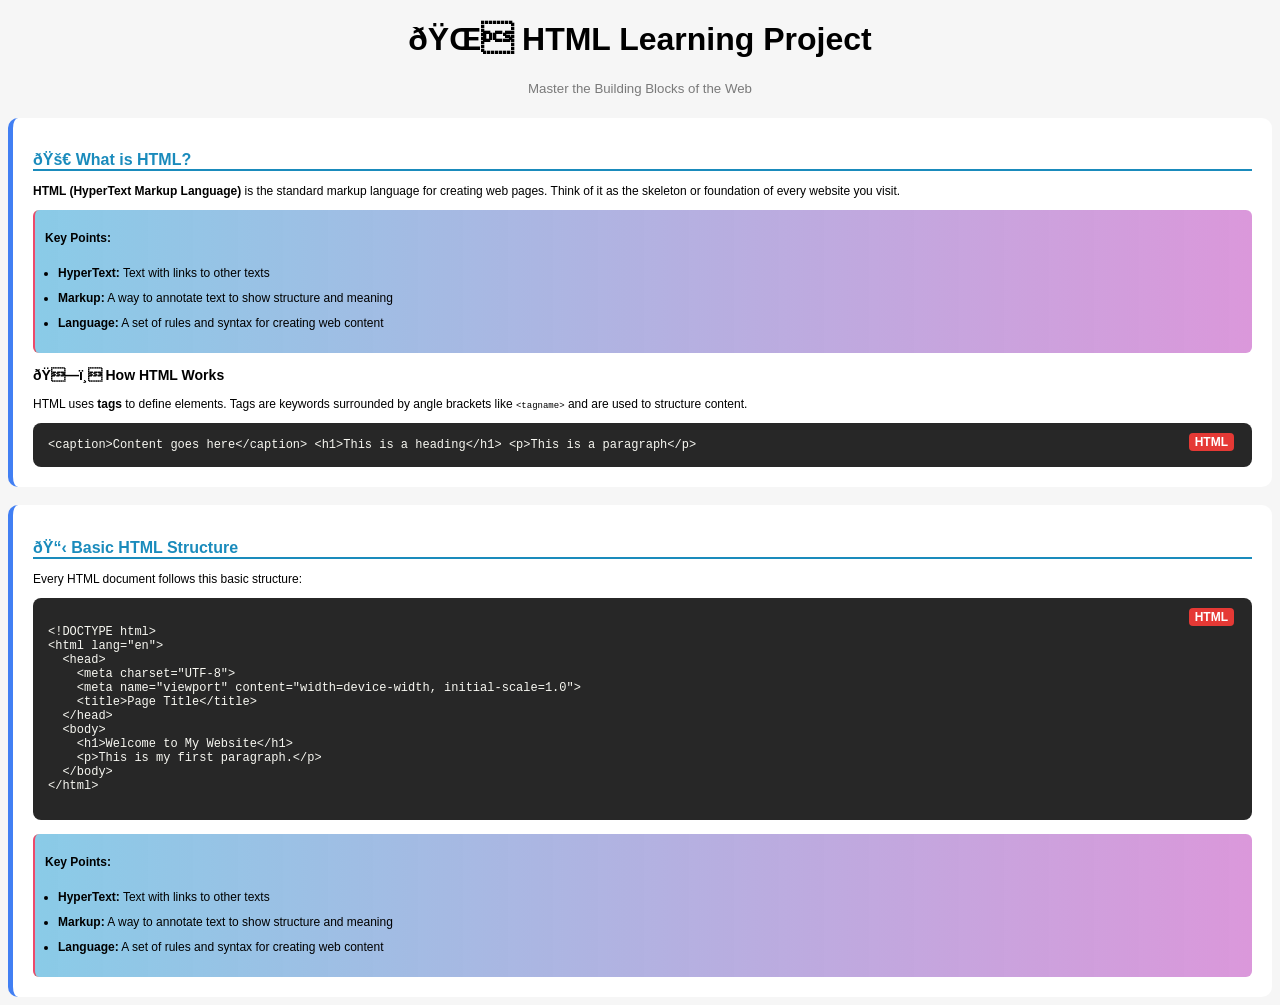
==== index.html @ 0646b712 "belum 100%" ====
<!DOCTYPE html>
<html lang="en">
  <head>
    <title>html-and-css-Rihia10100U</title>
    <link rel="stylesheet" href="style.css" />
    <h1 class="header">🌐 HTML Learning Project</h1>
    <h5 class="subheader">Master the Building Blocks of the Web</h5>
  </head>
  <body>
    <section class="section">
      <h2 class="header2">🚀 What is HTML?</h2>
      <p>
        <strong>HTML (HyperText Markup Language)</strong> is the standard markup
        language for creating web pages. Think of it as the skeleton or
        foundation of every website you visit.
      </p>
      <div class="key-points">
        <h4>Key Points:</h4>
        <ul class="ul">
          <li><strong>HyperText:</strong> Text with links to other texts</li>
          <li>
            <strong>Markup:</strong> A way to annotate text to show structure
            and meaning
          </li>
          <li>
            <strong>Language:</strong> A set of rules and syntax for creating
            web content
          </li>
        </ul>
      </div>
      <h3>🏗️ How HTML Works</h3>
      <p>
        HTML uses <strong>tags</strong> to define elements. Tags are keywords
        surrounded by angle brackets like
        <code class="code">&lt;tagname&gt;</code> and are used to structure
        content.
      </p>
      <div class="code-block">
        <div class="code-label">HTML</div>
        <code
          >&lt;caption&gt;Content goes here&lt;/caption&gt; &lt;h1&gt;This is a
          heading&lt;/h1&gt; &lt;p&gt;This is a paragraph&lt;/p&gt;</code
        >
      </div>
    </section>
    <br />
    <section class="section">
      <h2 class="header2">📋 Basic HTML Structure</h2>
      <p>Every HTML document follows this basic structure:</p>

      <div class="code-block">
        <div class="code-label">HTML</div>
        <pre>
&lt;!DOCTYPE html&gt;
&lt;html lang="en"&gt;
  &lt;head&gt;
    &lt;meta charset="UTF-8"&gt;
    &lt;meta name="viewport" content="width=device-width, initial-scale=1.0"&gt;
    &lt;title&gt;Page Title&lt;/title&gt;
  &lt;/head&gt;
  &lt;body&gt;
    &lt;h1&gt;Welcome to My Website&lt;/h1&gt;
    &lt;p&gt;This is my first paragraph.&lt;/p&gt;
  &lt;/body&gt;
&lt;/html&gt;
</pre
        >
      </div>
      <br />
      <div>
        <div class="key-points">
          <h4>Key Points:</h4>
          <ul class="ul">
            <li><strong>HyperText:</strong> Text with links to other texts</li>
            <li>
              <strong>Markup:</strong> A way to annotate text to show structure
              and meaning
            </li>
            <li>
              <strong>Language:</strong> A set of rules and syntax for creating
              web content
            </li>
          </ul>
        </div>
      </div>
    </section>
  </body>
</html>
---- style.css ----
body {
  background-color: rgba(230, 230, 230, 0.342);
}
.header {
  font-family: Arial;
  text-align: center;
  font-weight: bold;
}
.subheader {
  font-family: Arial;
  text-align: center;
  font-weight: lighter;
  opacity: 0.5;
}
.header2 {
  color: #1a8bbc;
  font-family: Arial;
  font-weight: 800;
  font-size: 16px;
  border-bottom: #1a8bbc 2px solid;
}
.section {
  font-family: Arial;
  font-size: 12px;
  text-align: justify;
  background-color: white;
  border-radius: 10px;
  padding: 20px 20px;
  border-left: 5px solid rgba(6, 87, 239, 0.76);
}
.key-points {
  background: linear-gradient(to right, #1b9ad183, #a602a668);
  padding: 5px 10px;
  border-radius: 6px;
  border-left: 2px solid #fd000083;
}
.ul {
  line-height: 25px;
  text-align: left;
  padding: 0 13px;
}
.code {
  font-size: 9px;
}
.code-block {
  background-color: #272727;
  color: #f8f8f2;
  font-family: monospace;
  padding: 15px;
  border-radius: 8px;
  position: relative;
  overflow-x: auto;
  white-space: nowrap;
}

.code-label {
  position: absolute;
  top: 10px;
  right: 18px;
  background-color: #e53935;
  color: white;
  font-size: 12px;
  padding: 2px 6px;
  border-radius: 4px;
  font-weight: bold;
  font-family: Arial;
}
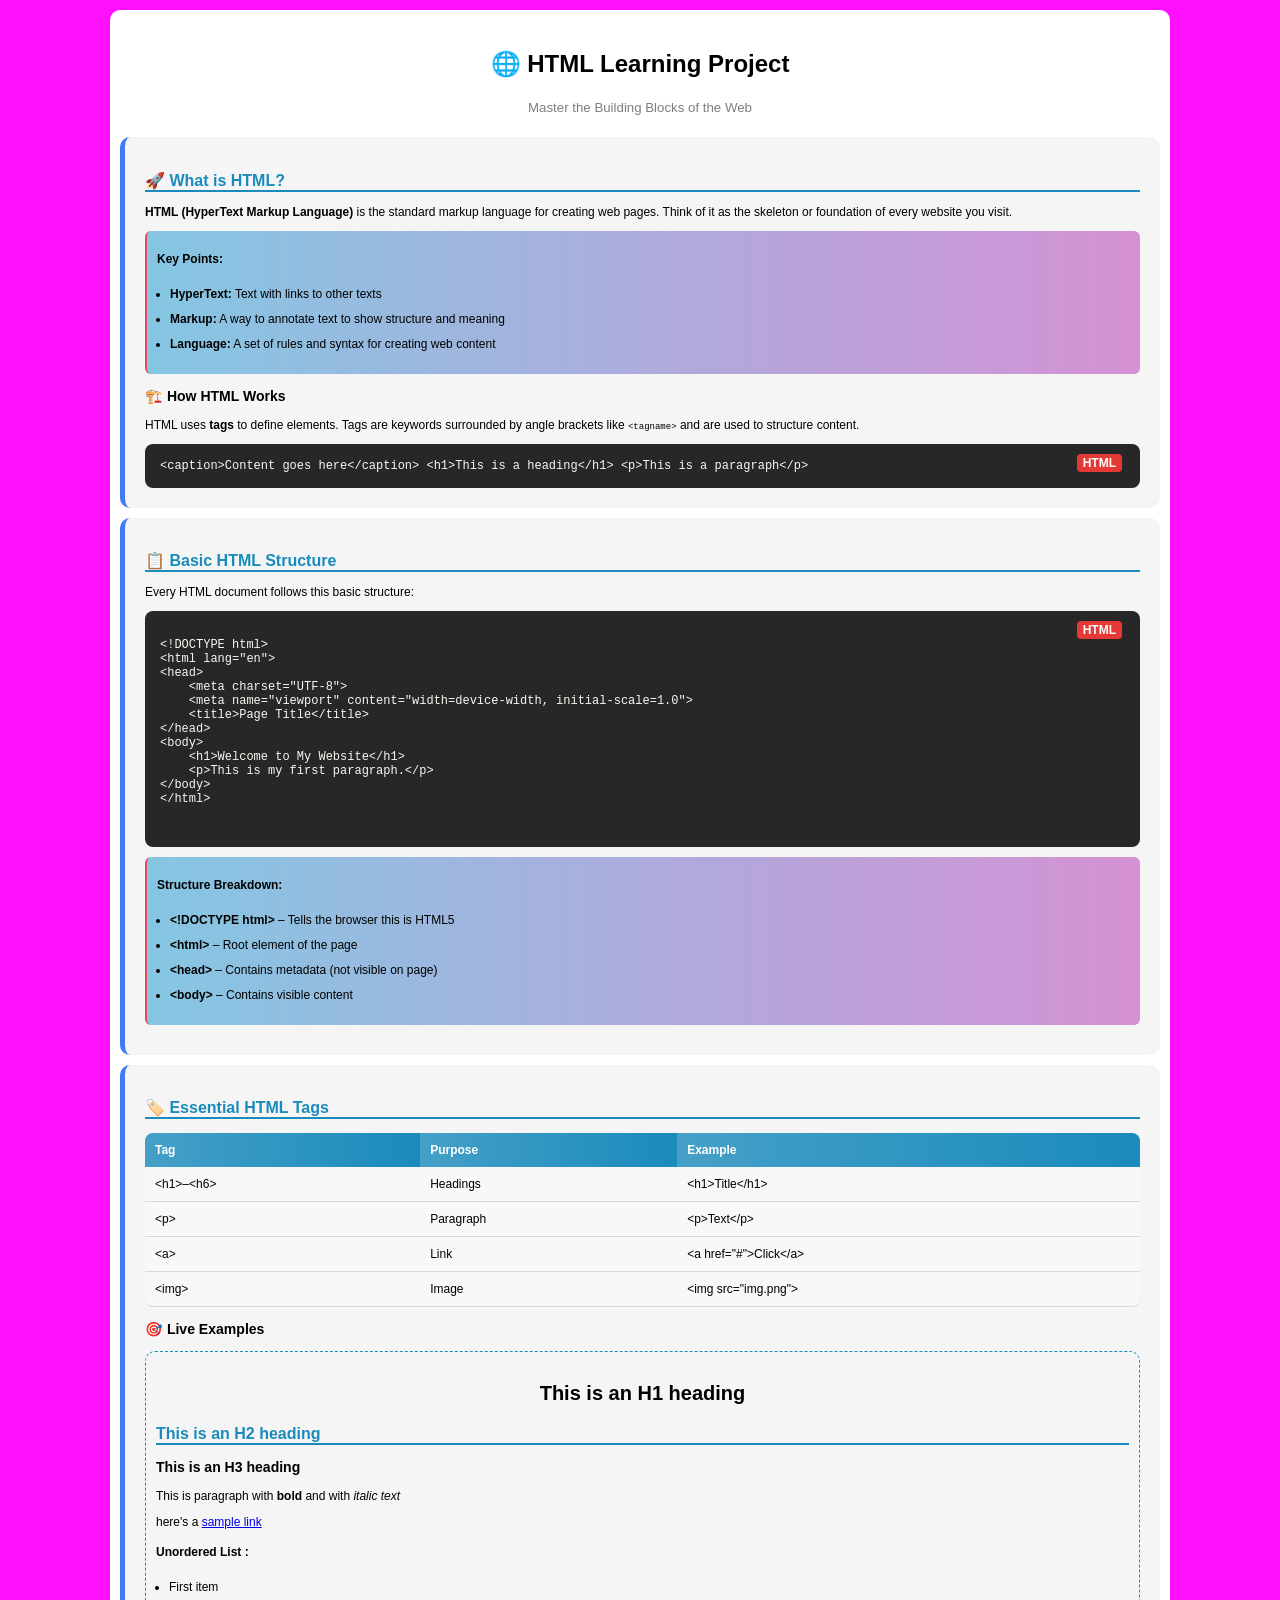
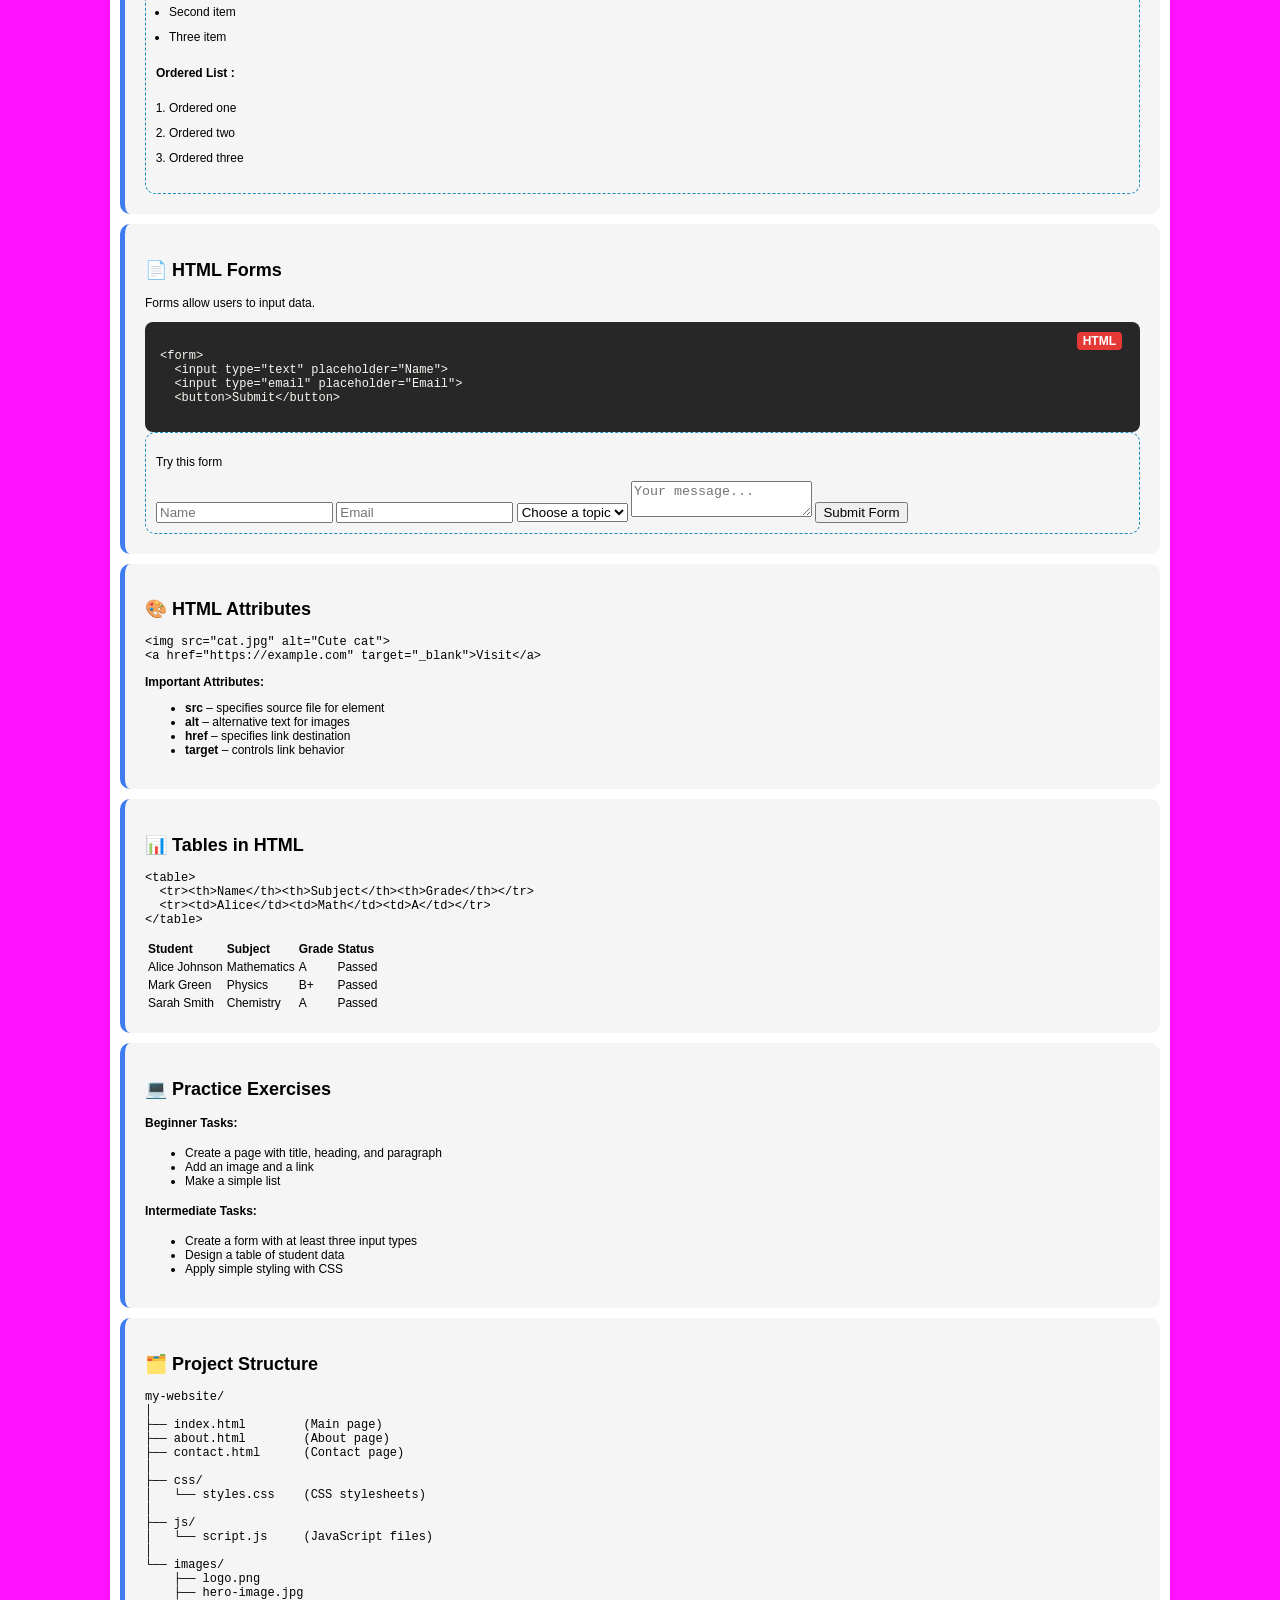
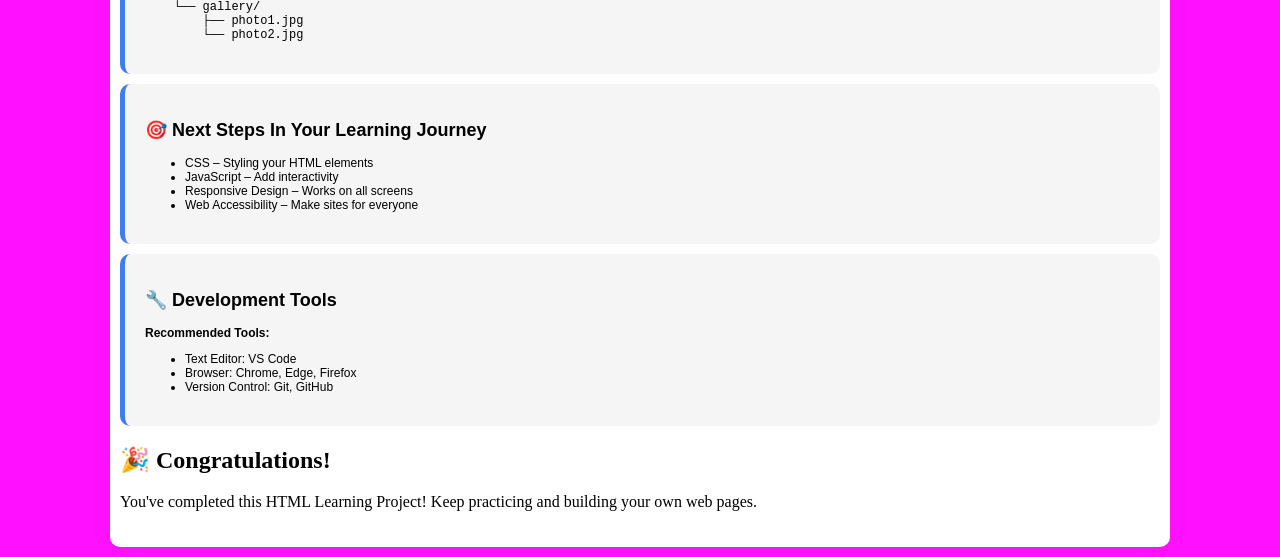
==== commit 71af121b: "penambahan" ====
--- a/index.html
+++ b/index.html
@@ -1,73 +1,25 @@
 <!DOCTYPE html>
 <html lang="en">
   <head>
+    <meta charset="UTF-8" />
+    <meta name="viewport" content="width=device-width, initial-scale=1.0" />
     <title>html-and-css-Rihia10100U</title>
     <link rel="stylesheet" href="style.css" />
-    <h1 class="header">🌐 HTML Learning Project</h1>
-    <h5 class="subheader">Master the Building Blocks of the Web</h5>
   </head>
+  <section class="page"> 
   <body>
-    <section class="section">
-      <h2 class="header2">🚀 What is HTML?</h2>
-      <p>
-        <strong>HTML (HyperText Markup Language)</strong> is the standard markup
-        language for creating web pages. Think of it as the skeleton or
-        foundation of every website you visit.
-      </p>
-      <div class="key-points">
-        <h4>Key Points:</h4>
-        <ul class="ul">
-          <li><strong>HyperText:</strong> Text with links to other texts</li>
-          <li>
-            <strong>Markup:</strong> A way to annotate text to show structure
-            and meaning
-          </li>
-          <li>
-            <strong>Language:</strong> A set of rules and syntax for creating
-            web content
-          </li>
-        </ul>
-      </div>
-      <h3>🏗️ How HTML Works</h3>
-      <p>
-        HTML uses <strong>tags</strong> to define elements. Tags are keywords
-        surrounded by angle brackets like
-        <code class="code">&lt;tagname&gt;</code> and are used to structure
-        content.
-      </p>
-      <div class="code-block">
-        <div class="code-label">HTML</div>
-        <code
-          >&lt;caption&gt;Content goes here&lt;/caption&gt; &lt;h1&gt;This is a
-          heading&lt;/h1&gt; &lt;p&gt;This is a paragraph&lt;/p&gt;</code
-        >
-      </div>
-    </section>
-    <br />
-    <section class="section">
-      <h2 class="header2">📋 Basic HTML Structure</h2>
-      <p>Every HTML document follows this basic structure:</p>
-
-      <div class="code-block">
-        <div class="code-label">HTML</div>
-        <pre>
-&lt;!DOCTYPE html&gt;
-&lt;html lang="en"&gt;
-  &lt;head&gt;
-    &lt;meta charset="UTF-8"&gt;
-    &lt;meta name="viewport" content="width=device-width, initial-scale=1.0"&gt;
-    &lt;title&gt;Page Title&lt;/title&gt;
-  &lt;/head&gt;
-  &lt;body&gt;
-    &lt;h1&gt;Welcome to My Website&lt;/h1&gt;
-    &lt;p&gt;This is my first paragraph.&lt;/p&gt;
-  &lt;/body&gt;
-&lt;/html&gt;
-</pre
-        >
-      </div>
-      <br />
-      <div>
+      <h1 class="header">🌐 HTML Learning Project</h1>
+      <h5 class="subheader">Master the Building Blocks of the Web</h5>
+
+    <main>
+      <section class="section">
+        <h2 class="header2">🚀 What is HTML?</h2>
+        <p>
+          <strong>HTML (HyperText Markup Language)</strong> is the standard
+          markup language for creating web pages. Think of it as the skeleton or
+          foundation of every website you visit.
+        </p>
+
         <div class="key-points">
           <h4>Key Points:</h4>
           <ul class="ul">
@@ -82,7 +34,272 @@
             </li>
           </ul>
         </div>
-      </div>
-    </section>
+
+        <h3>🏗️ How HTML Works</h3>
+        <p>
+          HTML uses <strong>tags</strong> to define elements. Tags are keywords
+          surrounded by angle brackets like
+          <code class="code">&lt;tagname&gt;</code> and are used to structure
+          content.
+        </p>
+
+        <div class="code-block">
+          <div class="code-label">HTML</div>
+          <code>
+            &lt;caption&gt;Content goes here&lt;/caption&gt; &lt;h1&gt;This is a
+            heading&lt;/h1&gt; &lt;p&gt;This is a paragraph&lt;/p&gt;
+          </code>
+        </div>
+      </section>
+
+      <section class="section">
+        <h2 class="header2">📋 Basic HTML Structure</h2>
+        <p>Every HTML document follows this basic structure:</p>
+
+        <div class="code-block">
+          <div class="code-label">HTML</div>
+          <pre>
+&lt;!DOCTYPE html&gt;
+&lt;html lang="en"&gt;
+&lt;head&gt;
+    &lt;meta charset="UTF-8"&gt;
+    &lt;meta name="viewport" content="width=device-width, initial-scale=1.0"&gt;
+    &lt;title&gt;Page Title&lt;/title&gt;
+&lt;/head&gt;
+&lt;body&gt;
+    &lt;h1&gt;Welcome to My Website&lt;/h1&gt;
+    &lt;p&gt;This is my first paragraph.&lt;/p&gt;
+&lt;/body&gt;
+&lt;/html&gt;
+        </pre
+          >
+        </div>
+
+        <div class="structure-breakdown">
+          <h4>Structure Breakdown:</h4>
+          <ul class="ul">
+            <li>
+              <strong>&lt;!DOCTYPE html&gt;</strong> – Tells the browser this is
+              HTML5
+            </li>
+            <li><strong>&lt;html&gt;</strong> – Root element of the page</li>
+            <li>
+              <strong>&lt;head&gt;</strong> – Contains metadata (not visible on
+              page)
+            </li>
+            <li><strong>&lt;body&gt;</strong> – Contains visible content</li>
+          </ul>
+        </div>
+      </section>
+
+      <section class="section">
+        <h2 class="header2">🏷️ Essential HTML Tags</h2>
+        <table class="table">
+          <thead>
+            <tr>
+              <th>Tag</th>
+              <th>Purpose</th>
+              <th>Example</th>
+            </tr>
+          </thead>
+          <tbody>
+            <tr>
+              <td>&lt;h1&gt;–&lt;h6&gt;</td>
+              <td>Headings</td>
+              <td>&lt;h1&gt;Title&lt;/h1&gt;</td>
+            </tr>
+            <tr>
+              <td>&lt;p&gt;</td>
+              <td>Paragraph</td>
+              <td>&lt;p&gt;Text&lt;/p&gt;</td>
+            </tr>
+            <tr>
+              <td>&lt;a&gt;</td>
+              <td>Link</td>
+              <td>&lt;a href="#"&gt;Click&lt;/a&gt;</td>
+            </tr>
+            <tr>
+              <td>&lt;img&gt;</td>
+              <td>Image</td>
+              <td>&lt;img src="img.png"&gt;</td>
+            </tr>
+          </tbody>
+        </table>
+        <h3>🎯 Live Examples</h3>
+        <div class="box">
+          <h1 class="header1">This is an H1 heading</h1>
+
+          <h2 class="header2">This is an H2 heading</h2>
+          <h3>This is an H3 heading</h3>
+          <p>This is paragraph with <b>bold</b> and with <i>italic text</i></p>
+          <p>here's a <a href="#">sample link</a></p>
+
+          <h4>Unordered List :</h4>
+          <ul class="ul">
+            <li>First item</li>
+            <li>Second item</li>
+            <li>Three item</li>
+          </ul>
+            <h4>Ordered List :</h4>
+            <ol class="ul">
+            <li>Ordered one</li>
+            <li>Ordered two</li>
+            <li>Ordered three</li>
+          </ol>
+        </div>
+      </section>
+            <section class="section">
+        <h2>📄 HTML Forms</h2>
+        <p>Forms allow users to input data.</p>
+        <div class="code-block">
+        <div class="code-label">HTML</div>
+        <pre><code>&lt;form&gt;
+  &lt;input type="text" placeholder="Name"&gt;
+  &lt;input type="email" placeholder="Email"&gt;
+  &lt;button&gt;Submit&lt;/button&gt;
+</code></pre>
+        </div>
+        <div class="box">
+            <p>Try this form</p>
+          <input type="text" placeholder="Name" required />
+          <input type="email" placeholder="Email" required />
+          <select>
+            <option>Choose a topic</option>
+            <option>HTML</option>
+            <option>CSS</option>
+          </select>
+            <textarea placeholder="Your message..."></textarea>
+           <button type="submit">Submit Form</button>
+        </form>
+        </div>
+      </section>
+
+      <!-- Attributes -->
+      <section class="section">
+        <h2>🎨 HTML Attributes</h2>
+        <pre><code>&lt;img src="cat.jpg" alt="Cute cat"&gt;
+&lt;a href="https://example.com" target="_blank"&gt;Visit&lt;/a&gt;
+</code></pre>
+        <div class="highlight">
+          <p><b>Important Attributes:</b></p>
+          <ul>
+            <li><b>src</b> – specifies source file for element</li>
+            <li><b>alt</b> – alternative text for images</li>
+            <li><b>href</b> – specifies link destination</li>
+            <li><b>target</b> – controls link behavior</li>
+          </ul>
+        </div>
+      </section>
+
+      <!-- Tables -->
+      <section class="section">
+        <h2>📊 Tables in HTML</h2>
+        <pre><code>&lt;table&gt;
+  &lt;tr&gt;&lt;th&gt;Name&lt;/th&gt;&lt;th&gt;Subject&lt;/th&gt;&lt;th&gt;Grade&lt;/th&gt;&lt;/tr&gt;
+  &lt;tr&gt;&lt;td&gt;Alice&lt;/td&gt;&lt;td&gt;Math&lt;/td&gt;&lt;td&gt;A&lt;/td&gt;&lt;/tr&gt;
+&lt;/table&gt;
+</code></pre>
+        <table>
+          <tr>
+            <th>Student</th>
+            <th>Subject</th>
+            <th>Grade</th>
+            <th>Status</th>
+          </tr>
+          <tr>
+            <td>Alice Johnson</td>
+            <td>Mathematics</td>
+            <td>A</td>
+            <td>Passed</td>
+          </tr>
+          <tr>
+            <td>Mark Green</td>
+            <td>Physics</td>
+            <td>B+</td>
+            <td>Passed</td>
+          </tr>
+          <tr>
+            <td>Sarah Smith</td>
+            <td>Chemistry</td>
+            <td>A</td>
+            <td>Passed</td>
+          </tr>
+        </table>
+      </section>
+
+      <!-- Practice -->
+      <section class="section">
+        <h2>💻 Practice Exercises</h2>
+        <h4>Beginner Tasks:</h4>
+        <ul>
+          <li>Create a page with title, heading, and paragraph</li>
+          <li>Add an image and a link</li>
+          <li>Make a simple list</li>
+        </ul>
+        <h4>Intermediate Tasks:</h4>
+        <ul>
+          <li>Create a form with at least three input types</li>
+          <li>Design a table of student data</li>
+          <li>Apply simple styling with CSS</li>
+        </ul>
+      </section>
+
+      <!-- Project Structure -->
+      <section class="section">
+        <h2>🗂️ Project Structure</h2>
+        <pre><code>my-website/
+│
+├── index.html        (Main page)
+├── about.html        (About page)
+├── contact.html      (Contact page)
+│
+├── css/
+│   └── styles.css    (CSS stylesheets)
+│
+├── js/
+│   └── script.js     (JavaScript files)
+│
+└── images/
+    ├── logo.png
+    ├── hero-image.jpg
+    └── gallery/
+        ├── photo1.jpg
+        └── photo2.jpg
+</code></pre>
+      </section>
+
+      <!-- Next Steps -->
+      <section class="section">
+        <h2>🎯 Next Steps In Your Learning Journey</h2>
+        <ul>
+          <li>CSS – Styling your HTML elements</li>
+          <li>JavaScript – Add interactivity</li>
+          <li>Responsive Design – Works on all screens</li>
+          <li>Web Accessibility – Make sites for everyone</li>
+        </ul>
+      </section>
+
+      <!-- Development Tools -->
+      <section class="section">
+        <h2>🔧 Development Tools</h2>
+        <div class="highlight">
+          <p><b>Recommended Tools:</b></p>
+          <ul>
+            <li>Text Editor: VS Code</li>
+            <li>Browser: Chrome, Edge, Firefox</li>
+            <li>Version Control: Git, GitHub</li>
+          </ul>
+        </div>
+      </section>
+
+      <!-- Congrats -->
+      <footer class="footer">
+        <h2>🎉 Congratulations!</h2>
+        <p>
+          You've completed this HTML Learning Project! Keep practicing and
+          building your own web pages.
+        </p>
+      </footer>
+    </main>
   </body>
 </html>
--- a/style.css
+++ b/style.css
@@ -1,5 +1,13 @@
 body {
-  background-color: rgba(230, 230, 230, 0.342);
+  background-color: rgba(255, 3, 255, 0.945);
+  padding: 10px 10px;
+  margin: 0px 100px;
+}
+
+.page {
+  background-color: #ffffff;
+  border-radius: 10px;
+  padding: 20px 10px;
 }
 .header {
   font-family: Arial;
@@ -20,10 +28,11 @@
   border-bottom: #1a8bbc 2px solid;
 }
 .section {
+  margin: 10px 0px;
   font-family: Arial;
   font-size: 12px;
   text-align: justify;
-  background-color: white;
+  background-color: rgb(245, 245, 245);
   border-radius: 10px;
   padding: 20px 20px;
   border-left: 5px solid rgba(6, 87, 239, 0.76);
@@ -65,3 +74,107 @@
   font-weight: bold;
   font-family: Arial;
 }
+.structure-breakdown {
+  margin: 10px 0px;
+  background: linear-gradient(to right, #1b9ad183, #a602a668);
+  padding: 5px 10px;
+  border-radius: 6px;
+  border-left: 2px solid #fd000083;
+}
+
+.table {
+  width: 100%;
+  border-collapse: separate;
+  border-spacing: 0px;
+  border-radius: 8px;
+}
+
+.table th {
+  background: linear-gradient(to right, #1a8bbccd, #1a8bbc);
+  color: #ffffff;
+  font-weight: bold;
+  padding: 10px;
+  text-align: left;
+}
+
+.table td {
+  border-bottom: 1px solid #d8d6d6;
+  padding: 10px;
+  background-color: #f8f8f8;
+}
+
+th:first-child {
+  border-top-left-radius: 8px;
+}
+
+th:last-child {
+  border-top-right-radius: 8px;
+}
+
+tr:last-child td:first-child {
+  border-bottom-left-radius: 8px;
+}
+
+tr:last-child td:last-child {
+  border-bottom-right-radius: 8px;
+}
+
+.list-items {
+  margin: 10px 0px;
+  font-family: Arial;
+  font-size: 12px;
+  text-align: justify;
+  background-color: rgb(255, 255, 255);
+  border-radius: 10px;
+  padding: 20px 20px;
+  border-left: 5px solid rgba(6, 87, 239, 0.76);
+}
+
+.header1 {
+  text-align: center;
+  font-weight: 900;
+  font-size: 20px;
+}
+.box {
+  border: 1.6px dashed #1a8bbc;
+  padding: 10px 10px;
+  border-radius: 10px;
+}
+
+.-box input,
+.form-box select,
+.form-box textarea {
+  padding: 0.6rem;
+  border: 1px solid #ddd;
+  border-radius: 6px;
+}
+
+@media screen and (max-width: 768px) {
+  .page {
+    padding: 1rem;
+  }
+
+  .header {
+    font-size: 1.5rem;
+  }
+
+  .header2 {
+    font-size: 1rem;
+  }
+
+  .code-label {
+    font-size: 0.65rem;
+    top: 6px;
+    right: 10px;
+  }
+
+  .table th,
+  .table td {
+    padding: 0.5rem;
+    font-size: 0.8rem;
+  }
+
+  .code-block pre {
+    font-size: 0.7rem;
+  }
+}
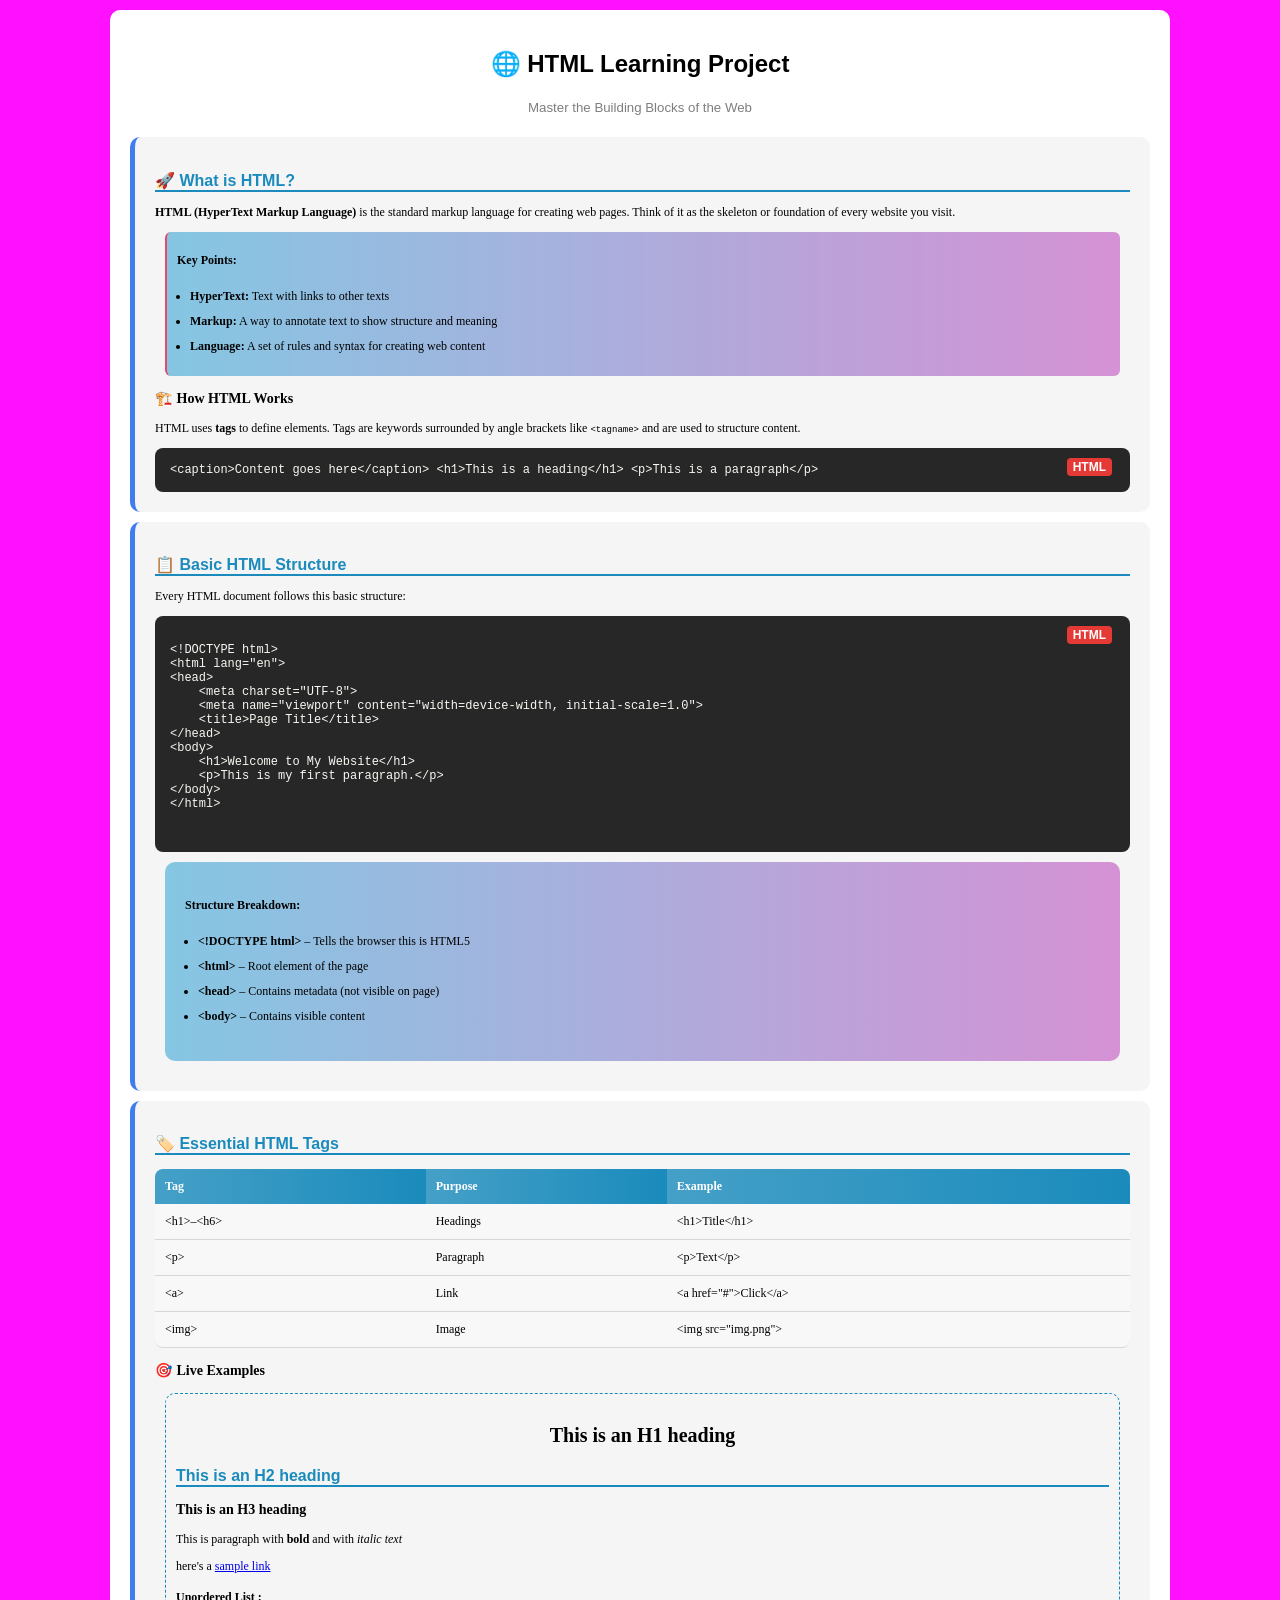
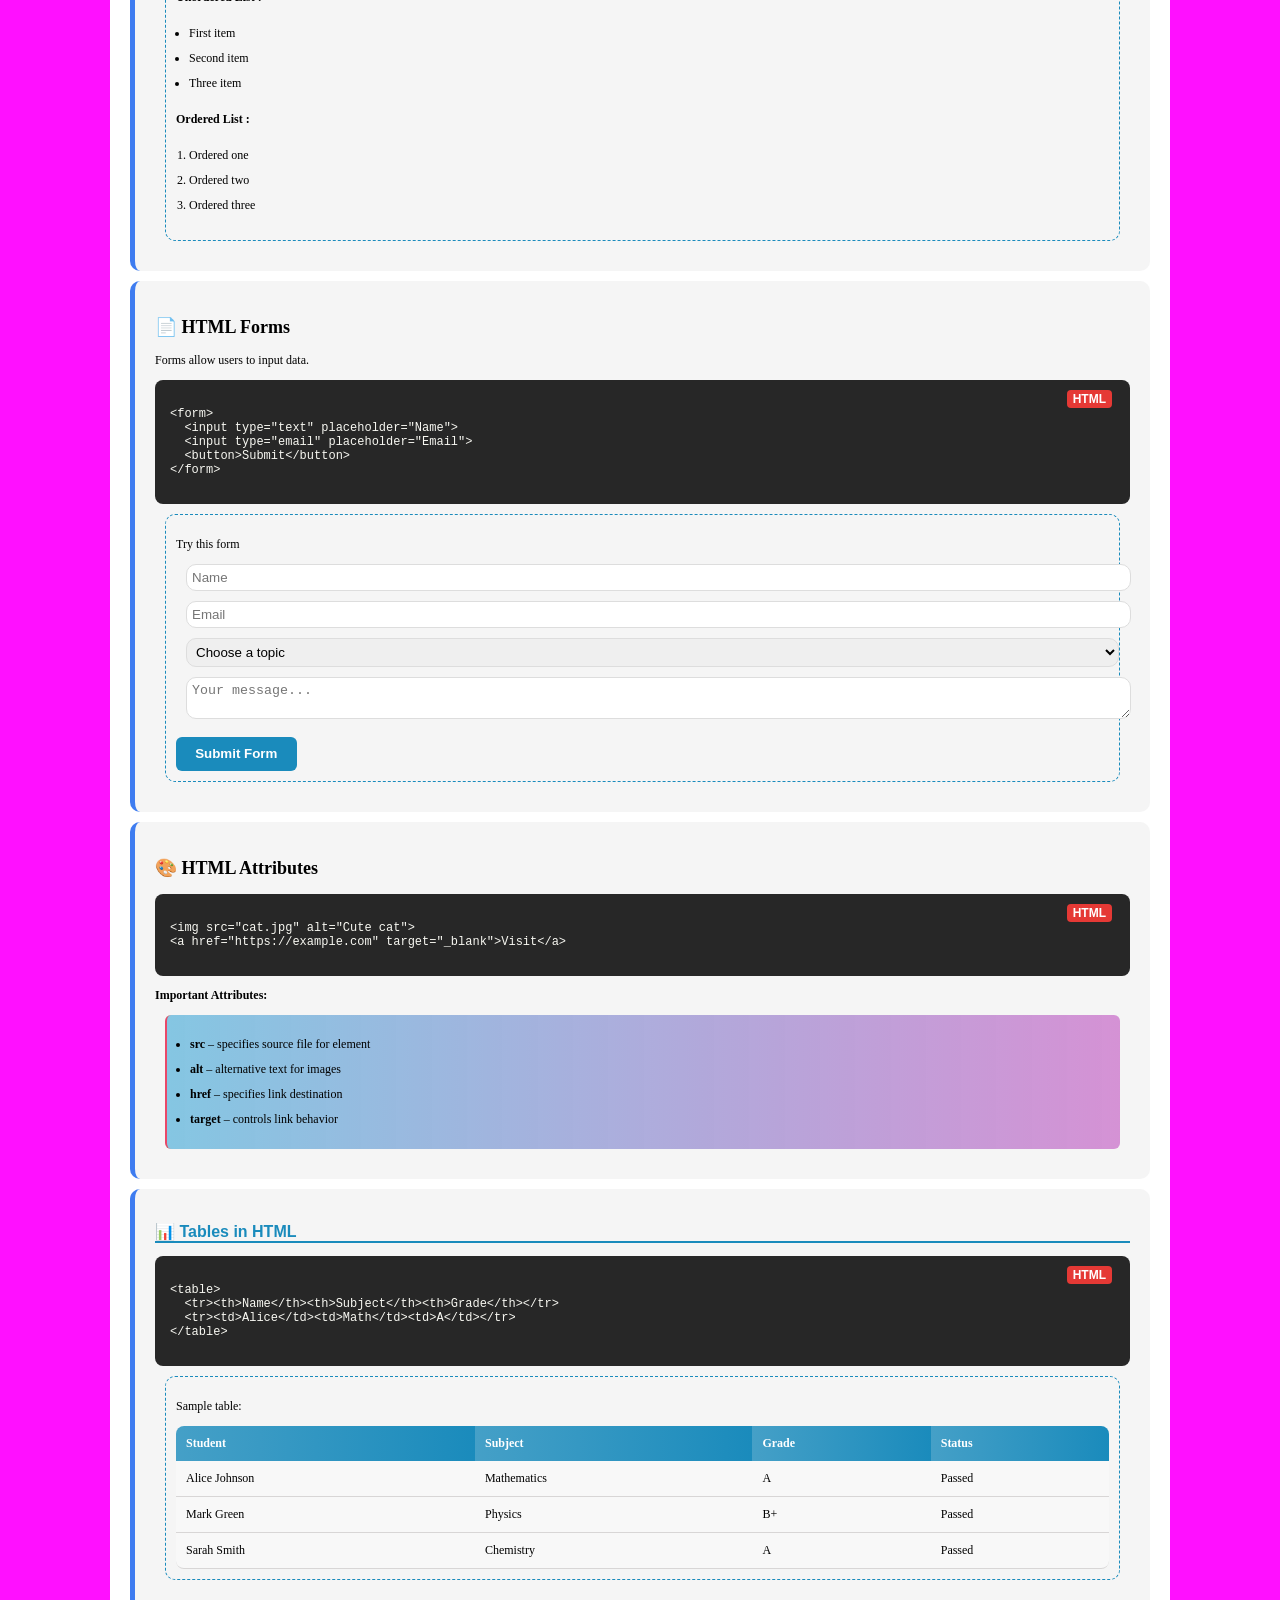
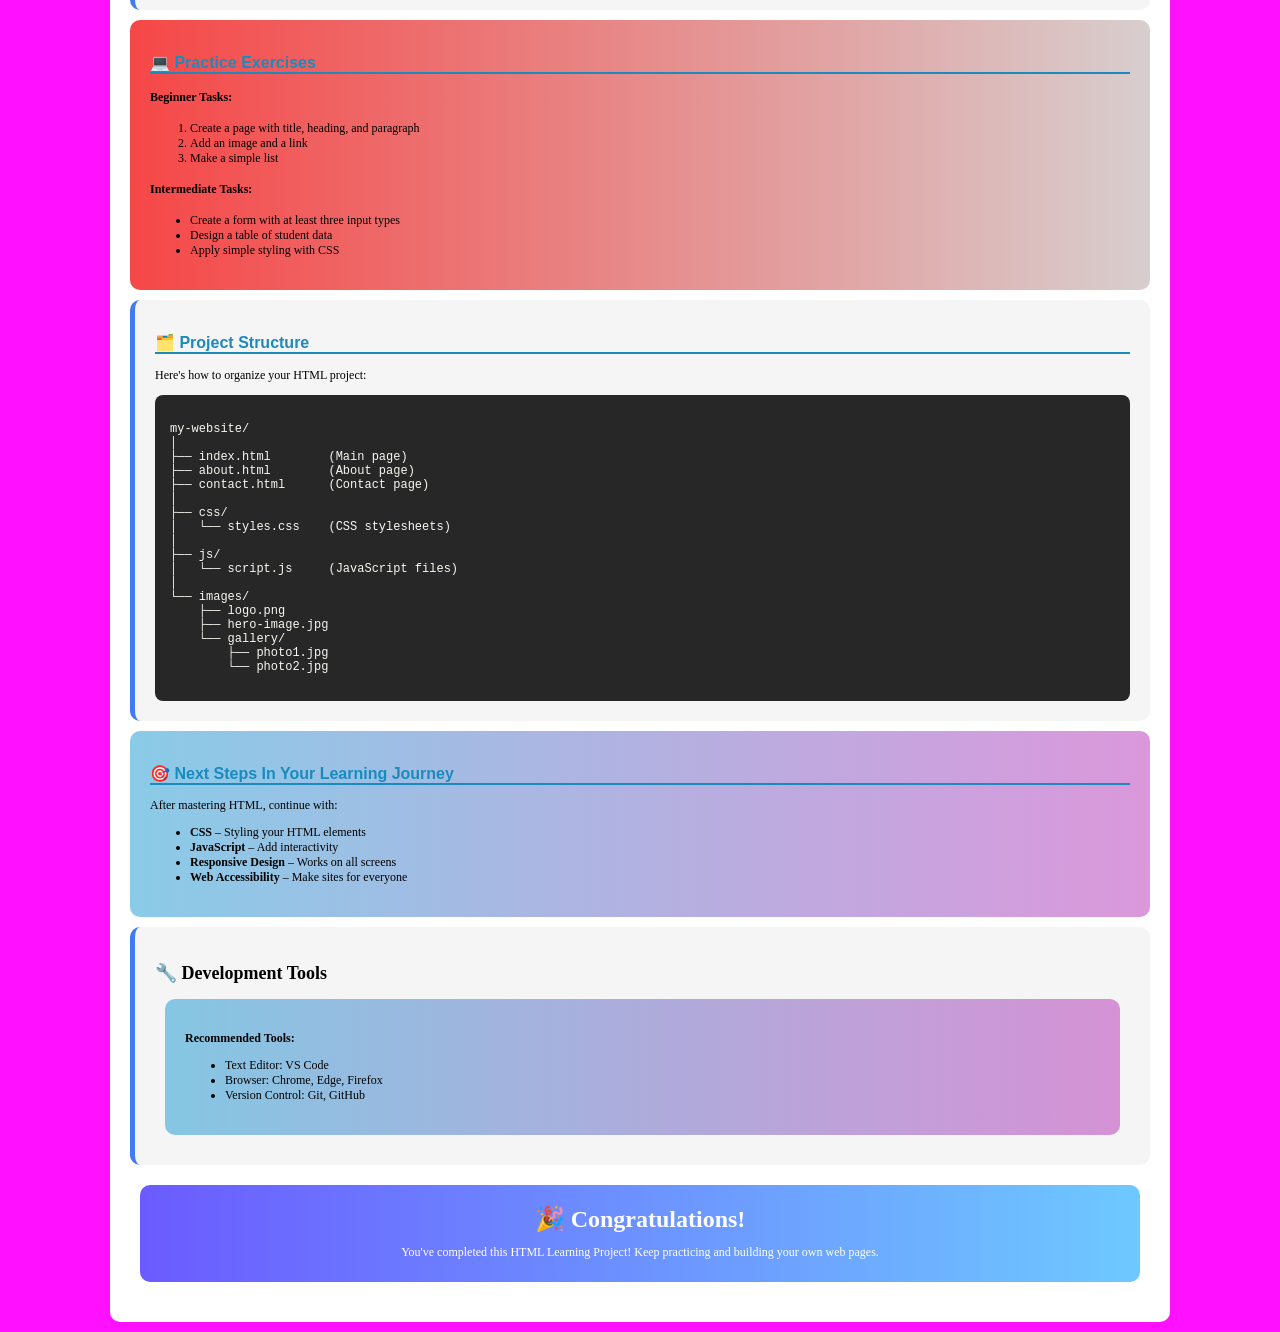
==== commit c5d68547: "finish" ====
--- a/index.html
+++ b/index.html
@@ -6,59 +6,64 @@
     <title>html-and-css-Rihia10100U</title>
     <link rel="stylesheet" href="style.css" />
   </head>
-  <section class="page"> 
+
   <body>
+    <section class="page">
       <h1 class="header">🌐 HTML Learning Project</h1>
       <h5 class="subheader">Master the Building Blocks of the Web</h5>
 
-    <main>
-      <section class="section">
-        <h2 class="header2">🚀 What is HTML?</h2>
-        <p>
-          <strong>HTML (HyperText Markup Language)</strong> is the standard
-          markup language for creating web pages. Think of it as the skeleton or
-          foundation of every website you visit.
-        </p>
-
-        <div class="key-points">
-          <h4>Key Points:</h4>
-          <ul class="ul">
-            <li><strong>HyperText:</strong> Text with links to other texts</li>
-            <li>
-              <strong>Markup:</strong> A way to annotate text to show structure
-              and meaning
-            </li>
-            <li>
-              <strong>Language:</strong> A set of rules and syntax for creating
-              web content
-            </li>
-          </ul>
-        </div>
-
-        <h3>🏗️ How HTML Works</h3>
-        <p>
-          HTML uses <strong>tags</strong> to define elements. Tags are keywords
-          surrounded by angle brackets like
-          <code class="code">&lt;tagname&gt;</code> and are used to structure
-          content.
-        </p>
-
-        <div class="code-block">
-          <div class="code-label">HTML</div>
-          <code>
-            &lt;caption&gt;Content goes here&lt;/caption&gt; &lt;h1&gt;This is a
-            heading&lt;/h1&gt; &lt;p&gt;This is a paragraph&lt;/p&gt;
-          </code>
-        </div>
-      </section>
-
-      <section class="section">
-        <h2 class="header2">📋 Basic HTML Structure</h2>
-        <p>Every HTML document follows this basic structure:</p>
-
-        <div class="code-block">
-          <div class="code-label">HTML</div>
-          <pre>
+      <main>
+        <!-- Section: What is HTML -->
+        <section class="section">
+          <h2 class="header2">🚀 What is HTML?</h2>
+          <p>
+            <strong>HTML (HyperText Markup Language)</strong> is the standard
+            markup language for creating web pages. Think of it as the skeleton
+            or foundation of every website you visit.
+          </p>
+
+          <div class="key-points">
+            <h4>Key Points:</h4>
+            <ul class="ul">
+              <li>
+                <strong>HyperText:</strong> Text with links to other texts
+              </li>
+              <li>
+                <strong>Markup:</strong> A way to annotate text to show
+                structure and meaning
+              </li>
+              <li>
+                <strong>Language:</strong> A set of rules and syntax for
+                creating web content
+              </li>
+            </ul>
+          </div>
+
+          <h3>🏗️ How HTML Works</h3>
+          <p>
+            HTML uses <strong>tags</strong> to define elements. Tags are
+            keywords surrounded by angle brackets like
+            <code class="code">&lt;tagname&gt;</code> and are used to structure
+            content.
+          </p>
+
+          <div class="code-block">
+            <div class="code-label">HTML</div>
+            <code>
+              &lt;caption&gt;Content goes here&lt;/caption&gt; &lt;h1&gt;This is
+              a heading&lt;/h1&gt; &lt;p&gt;This is a paragraph&lt;/p&gt;
+            </code>
+          </div>
+        </section>
+
+        <!-- Section: Basic Structure -->
+        <section class="section">
+          <h2 class="header2">📋 Basic HTML Structure</h2>
+          <p>Every HTML document follows this basic structure:</p>
+
+          <div class="code-block">
+            <div class="code-label">HTML</div>
+            <pre>
 &lt;!DOCTYPE html&gt;
 &lt;html lang="en"&gt;
 &lt;head&gt;
@@ -71,183 +76,203 @@
     &lt;p&gt;This is my first paragraph.&lt;/p&gt;
 &lt;/body&gt;
 &lt;/html&gt;
-        </pre
-          >
-        </div>
-
-        <div class="structure-breakdown">
-          <h4>Structure Breakdown:</h4>
-          <ul class="ul">
-            <li>
-              <strong>&lt;!DOCTYPE html&gt;</strong> – Tells the browser this is
-              HTML5
-            </li>
-            <li><strong>&lt;html&gt;</strong> – Root element of the page</li>
-            <li>
-              <strong>&lt;head&gt;</strong> – Contains metadata (not visible on
-              page)
-            </li>
-            <li><strong>&lt;body&gt;</strong> – Contains visible content</li>
-          </ul>
-        </div>
-      </section>
-
-      <section class="section">
-        <h2 class="header2">🏷️ Essential HTML Tags</h2>
-        <table class="table">
-          <thead>
-            <tr>
-              <th>Tag</th>
-              <th>Purpose</th>
-              <th>Example</th>
-            </tr>
-          </thead>
-          <tbody>
-            <tr>
-              <td>&lt;h1&gt;–&lt;h6&gt;</td>
-              <td>Headings</td>
-              <td>&lt;h1&gt;Title&lt;/h1&gt;</td>
-            </tr>
-            <tr>
-              <td>&lt;p&gt;</td>
-              <td>Paragraph</td>
-              <td>&lt;p&gt;Text&lt;/p&gt;</td>
-            </tr>
-            <tr>
-              <td>&lt;a&gt;</td>
-              <td>Link</td>
-              <td>&lt;a href="#"&gt;Click&lt;/a&gt;</td>
-            </tr>
-            <tr>
-              <td>&lt;img&gt;</td>
-              <td>Image</td>
-              <td>&lt;img src="img.png"&gt;</td>
-            </tr>
-          </tbody>
-        </table>
-        <h3>🎯 Live Examples</h3>
-        <div class="box">
-          <h1 class="header1">This is an H1 heading</h1>
-
-          <h2 class="header2">This is an H2 heading</h2>
-          <h3>This is an H3 heading</h3>
-          <p>This is paragraph with <b>bold</b> and with <i>italic text</i></p>
-          <p>here's a <a href="#">sample link</a></p>
-
-          <h4>Unordered List :</h4>
-          <ul class="ul">
-            <li>First item</li>
-            <li>Second item</li>
-            <li>Three item</li>
-          </ul>
+            </pre>
+          </div>
+
+          <div class="section2">
+            <h4>Structure Breakdown:</h4>
+            <ul class="ul">
+              <li>
+                <strong>&lt;!DOCTYPE html&gt;</strong> – Tells the browser this
+                is HTML5
+              </li>
+              <li><strong>&lt;html&gt;</strong> – Root element of the page</li>
+              <li>
+                <strong>&lt;head&gt;</strong> – Contains metadata (not visible
+                on page)
+              </li>
+              <li><strong>&lt;body&gt;</strong> – Contains visible content</li>
+            </ul>
+          </div>
+        </section>
+
+        <!-- Section: Essential Tags -->
+        <section class="section">
+          <h2 class="header2">🏷️ Essential HTML Tags</h2>
+          <table class="table">
+            <thead>
+              <tr>
+                <th>Tag</th>
+                <th>Purpose</th>
+                <th>Example</th>
+              </tr>
+            </thead>
+            <tbody>
+              <tr>
+                <td>&lt;h1&gt;–&lt;h6&gt;</td>
+                <td>Headings</td>
+                <td>&lt;h1&gt;Title&lt;/h1&gt;</td>
+              </tr>
+              <tr>
+                <td>&lt;p&gt;</td>
+                <td>Paragraph</td>
+                <td>&lt;p&gt;Text&lt;/p&gt;</td>
+              </tr>
+              <tr>
+                <td>&lt;a&gt;</td>
+                <td>Link</td>
+                <td>&lt;a href="#"&gt;Click&lt;/a&gt;</td>
+              </tr>
+              <tr>
+                <td>&lt;img&gt;</td>
+                <td>Image</td>
+                <td>&lt;img src="img.png"&gt;</td>
+              </tr>
+            </tbody>
+          </table>
+
+          <h3>🎯 Live Examples</h3>
+          <div class="box">
+            <h1 class="header1">This is an H1 heading</h1>
+            <h2 class="header2">This is an H2 heading</h2>
+            <h3>This is an H3 heading</h3>
+            <p>
+              This is paragraph with <b>bold</b> and with <i>italic text</i>
+            </p>
+            <p>here's a <a href="#">sample link</a></p>
+
+            <h4>Unordered List :</h4>
+            <ul class="ul">
+              <li>First item</li>
+              <li>Second item</li>
+              <li>Three item</li>
+            </ul>
+
             <h4>Ordered List :</h4>
             <ol class="ul">
-            <li>Ordered one</li>
-            <li>Ordered two</li>
-            <li>Ordered three</li>
-          </ol>
-        </div>
-      </section>
-            <section class="section">
-        <h2>📄 HTML Forms</h2>
-        <p>Forms allow users to input data.</p>
-        <div class="code-block">
-        <div class="code-label">HTML</div>
-        <pre><code>&lt;form&gt;
+              <li>Ordered one</li>
+              <li>Ordered two</li>
+              <li>Ordered three</li>
+            </ol>
+          </div>
+        </section>
+
+        <!-- Section: Forms -->
+        <section class="section">
+          <h2>📄 HTML Forms</h2>
+          <p>Forms allow users to input data.</p>
+          <div class="code-block">
+            <div class="code-label">HTML</div>
+            <pre><code>&lt;form&gt;
   &lt;input type="text" placeholder="Name"&gt;
   &lt;input type="email" placeholder="Email"&gt;
   &lt;button&gt;Submit&lt;/button&gt;
-</code></pre>
-        </div>
-        <div class="box">
+&lt;/form&gt;</code></pre>
+          </div>
+
+          <div class="box">
             <p>Try this form</p>
-          <input type="text" placeholder="Name" required />
-          <input type="email" placeholder="Email" required />
-          <select>
-            <option>Choose a topic</option>
-            <option>HTML</option>
-            <option>CSS</option>
-          </select>
-            <textarea placeholder="Your message..."></textarea>
-           <button type="submit">Submit Form</button>
-        </form>
-        </div>
-      </section>
-
-      <!-- Attributes -->
-      <section class="section">
-        <h2>🎨 HTML Attributes</h2>
-        <pre><code>&lt;img src="cat.jpg" alt="Cute cat"&gt;
+            <form>
+              <input type="text" placeholder="Name" required />
+              <input type="email" placeholder="Email" required />
+              <select>
+                <option>Choose a topic</option>
+                <option>HTML</option>
+                <option>CSS</option>
+              </select>
+              <textarea placeholder="Your message..."></textarea>
+              <button type="submit">Submit Form</button>
+            </form>
+          </div>
+        </section>
+
+        <!-- Section: Attributes -->
+        <section class="section">
+          <h2>🎨 HTML Attributes</h2>
+          <div class="code-block">
+            <div class="code-label">HTML</div>
+            <pre><code>&lt;img src="cat.jpg" alt="Cute cat"&gt;
 &lt;a href="https://example.com" target="_blank"&gt;Visit&lt;/a&gt;
 </code></pre>
-        <div class="highlight">
+          </div>
+
           <p><b>Important Attributes:</b></p>
-          <ul>
-            <li><b>src</b> – specifies source file for element</li>
-            <li><b>alt</b> – alternative text for images</li>
-            <li><b>href</b> – specifies link destination</li>
-            <li><b>target</b> – controls link behavior</li>
-          </ul>
-        </div>
-      </section>
-
-      <!-- Tables -->
-      <section class="section">
-        <h2>📊 Tables in HTML</h2>
-        <pre><code>&lt;table&gt;
+          <div class="key-points">
+            <ul class="ul">
+              <li><b>src</b> – specifies source file for element</li>
+              <li><b>alt</b> – alternative text for images</li>
+              <li><b>href</b> – specifies link destination</li>
+              <li><b>target</b> – controls link behavior</li>
+            </ul>
+          </div>
+        </section>
+
+        <!-- Section: Tables -->
+        <section class="section">
+          <h2 class="header2">📊 Tables in HTML</h2>
+          <div class="code-block">
+            <div class="code-label">HTML</div>
+            <pre><code>&lt;table&gt;
   &lt;tr&gt;&lt;th&gt;Name&lt;/th&gt;&lt;th&gt;Subject&lt;/th&gt;&lt;th&gt;Grade&lt;/th&gt;&lt;/tr&gt;
   &lt;tr&gt;&lt;td&gt;Alice&lt;/td&gt;&lt;td&gt;Math&lt;/td&gt;&lt;td&gt;A&lt;/td&gt;&lt;/tr&gt;
 &lt;/table&gt;
 </code></pre>
-        <table>
-          <tr>
-            <th>Student</th>
-            <th>Subject</th>
-            <th>Grade</th>
-            <th>Status</th>
-          </tr>
-          <tr>
-            <td>Alice Johnson</td>
-            <td>Mathematics</td>
-            <td>A</td>
-            <td>Passed</td>
-          </tr>
-          <tr>
-            <td>Mark Green</td>
-            <td>Physics</td>
-            <td>B+</td>
-            <td>Passed</td>
-          </tr>
-          <tr>
-            <td>Sarah Smith</td>
-            <td>Chemistry</td>
-            <td>A</td>
-            <td>Passed</td>
-          </tr>
-        </table>
-      </section>
-
-      <!-- Practice -->
-      <section class="section">
-        <h2>💻 Practice Exercises</h2>
-        <h4>Beginner Tasks:</h4>
-        <ul>
-          <li>Create a page with title, heading, and paragraph</li>
-          <li>Add an image and a link</li>
-          <li>Make a simple list</li>
-        </ul>
-        <h4>Intermediate Tasks:</h4>
-        <ul>
-          <li>Create a form with at least three input types</li>
-          <li>Design a table of student data</li>
-          <li>Apply simple styling with CSS</li>
-        </ul>
-      </section>
-
-      <!-- Project Structure -->
-      <section class="section">
-        <h2>🗂️ Project Structure</h2>
-        <pre><code>my-website/
+          </div>
+
+          <div class="box">
+            <p>Sample table:</p>
+            <table class="table">
+              <tr>
+                <th>Student</th>
+                <th>Subject</th>
+                <th>Grade</th>
+                <th>Status</th>
+              </tr>
+              <tr>
+                <td>Alice Johnson</td>
+                <td>Mathematics</td>
+                <td>A</td>
+                <td>Passed</td>
+              </tr>
+              <tr>
+                <td>Mark Green</td>
+                <td>Physics</td>
+                <td>B+</td>
+                <td>Passed</td>
+              </tr>
+              <tr>
+                <td>Sarah Smith</td>
+                <td>Chemistry</td>
+                <td>A</td>
+                <td>Passed</td>
+              </tr>
+            </table>
+          </div>
+        </section>
+
+        <!-- Section: Exercises -->
+        <section class="section1">
+          <h2 class="header2">💻 Practice Exercises</h2>
+          <h4>Beginner Tasks:</h4>
+          <ol>
+            <li>Create a page with title, heading, and paragraph</li>
+            <li>Add an image and a link</li>
+            <li>Make a simple list</li>
+          </ol>
+          <h4>Intermediate Tasks:</h4>
+          <ul>
+            <li>Create a form with at least three input types</li>
+            <li>Design a table of student data</li>
+            <li>Apply simple styling with CSS</li>
+          </ul>
+        </section>
+
+        <!-- Section: Project Structure -->
+        <section class="section">
+          <h2 class="header2">🗂️ Project Structure</h2>
+          <p>Here's how to organize your HTML project:</p>
+          <div class="code-block">
+            <pre><code>my-website/
 │
 ├── index.html        (Main page)
 ├── about.html        (About page)
@@ -266,40 +291,45 @@
         ├── photo1.jpg
         └── photo2.jpg
 </code></pre>
-      </section>
-
-      <!-- Next Steps -->
-      <section class="section">
-        <h2>🎯 Next Steps In Your Learning Journey</h2>
-        <ul>
-          <li>CSS – Styling your HTML elements</li>
-          <li>JavaScript – Add interactivity</li>
-          <li>Responsive Design – Works on all screens</li>
-          <li>Web Accessibility – Make sites for everyone</li>
-        </ul>
-      </section>
-
-      <!-- Development Tools -->
-      <section class="section">
-        <h2>🔧 Development Tools</h2>
-        <div class="highlight">
-          <p><b>Recommended Tools:</b></p>
+          </div>
+        </section>
+
+        <!-- Section: Next Steps -->
+        <section class="section2">
+          <h2 class="header2">🎯 Next Steps In Your Learning Journey</h2>
+          <p>After mastering HTML, continue with:</p>
           <ul>
-            <li>Text Editor: VS Code</li>
-            <li>Browser: Chrome, Edge, Firefox</li>
-            <li>Version Control: Git, GitHub</li>
+            <li><strong>CSS</strong> – Styling your HTML elements</li>
+            <li><strong>JavaScript</strong> – Add interactivity</li>
+            <li><strong>Responsive Design</strong> – Works on all screens</li>
+            <li>
+              <strong>Web Accessibility</strong> – Make sites for everyone
+            </li>
           </ul>
-        </div>
-      </section>
-
-      <!-- Congrats -->
-      <footer class="footer">
-        <h2>🎉 Congratulations!</h2>
-        <p>
-          You've completed this HTML Learning Project! Keep practicing and
-          building your own web pages.
-        </p>
-      </footer>
-    </main>
+        </section>
+
+        <!-- Section: Tools -->
+        <section class="section">
+          <h2>🔧 Development Tools</h2>
+          <div class="section2">
+            <p><strong>Recommended Tools:</strong></p>
+            <ul>
+              <li>Text Editor: VS Code</li>
+              <li>Browser: Chrome, Edge, Firefox</li>
+              <li>Version Control: Git, GitHub</li>
+            </ul>
+          </div>
+        </section>
+
+        <!-- Footer -->
+        <footer class="footer">
+          <h2>🎉 Congratulations!</h2>
+          <p>
+            You've completed this HTML Learning Project! Keep practicing and
+            building your own web pages.
+          </p>
+        </footer>
+      </main>
+    </section>
   </body>
 </html>
--- a/style.css
+++ b/style.css
@@ -28,8 +28,7 @@
   border-bottom: #1a8bbc 2px solid;
 }
 .section {
-  margin: 10px 0px;
-  font-family: Arial;
+  margin: 10px;
   font-size: 12px;
   text-align: justify;
   background-color: rgb(245, 245, 245);
@@ -37,7 +36,24 @@
   padding: 20px 20px;
   border-left: 5px solid rgba(6, 87, 239, 0.76);
 }
+.section1 {
+  margin: 10px;
+  font-size: 12px;
+  text-align: justify;
+  background: linear-gradient(to right, #f64747, #d8cece);
+  border-radius: 10px;
+  padding: 20px 20px;
+}
+.section2 {
+  margin: 10px;
+  font-size: 12px;
+  text-align: justify;
+  background: linear-gradient(to right, #1b9ad183, #a602a668);
+  border-radius: 10px;
+  padding: 20px 20px;
+}
 .key-points {
+  margin: 10px;
   background: linear-gradient(to right, #1b9ad183, #a602a668);
   padding: 5px 10px;
   border-radius: 6px;
@@ -74,13 +90,6 @@
   font-weight: bold;
   font-family: Arial;
 }
-.structure-breakdown {
-  margin: 10px 0px;
-  background: linear-gradient(to right, #1b9ad183, #a602a668);
-  padding: 5px 10px;
-  border-radius: 6px;
-  border-left: 2px solid #fd000083;
-}
 
 .table {
   width: 100%;
@@ -136,17 +145,56 @@
   font-size: 20px;
 }
 .box {
+  margin: 10px;
   border: 1.6px dashed #1a8bbc;
-  padding: 10px 10px;
-  border-radius: 10px;
-}
-
-.-box input,
+  padding: 10px;
+  border-radius: 10px;
+}
+.box input,
+.box select,
+.box textarea,
+.form-box input,
 .form-box select,
 .form-box textarea {
-  padding: 0.6rem;
+  display: block;
+  width: 100%;
+  margin: 10px;
+  padding: 5px;
   border: 1px solid #ddd;
+  border-radius: 10px;
+}
+.box button,
+.form-box button {
+  background-color: #1a8bbc;
+  color: white;
+  border: none;
+  padding: 0.6rem 1.2rem;
   border-radius: 6px;
+  cursor: pointer;
+  font-weight: bold;
+  margin-top: 0.5rem;
+}
+
+.box button:hover,
+.form-box button:hover {
+  background-color: #156fa1;
+}
+
+.footer {
+  text-align: center;
+  padding: 10px;
+  margin: 20px;
+  border-radius: 10px;
+  background: linear-gradient(90deg, #6b5bff, #6ec9ff);
+  color: #fff;
+}
+
+.footer h2 {
+  margin: 10px;
+}
+
+.footer p {
+  font-size: 12px;
 }
 
 @media screen and (max-width: 768px) {
@@ -178,3 +226,16 @@
     font-size: 0.7rem;
   }
 }
+@media screen and (max-width: 768px) {
+  .page {
+    padding: 1rem;
+  }
+
+  .section,
+  .section1,
+  .section2,
+  .box,
+  .code-block {
+    padding: 1rem;
+  }
+}
